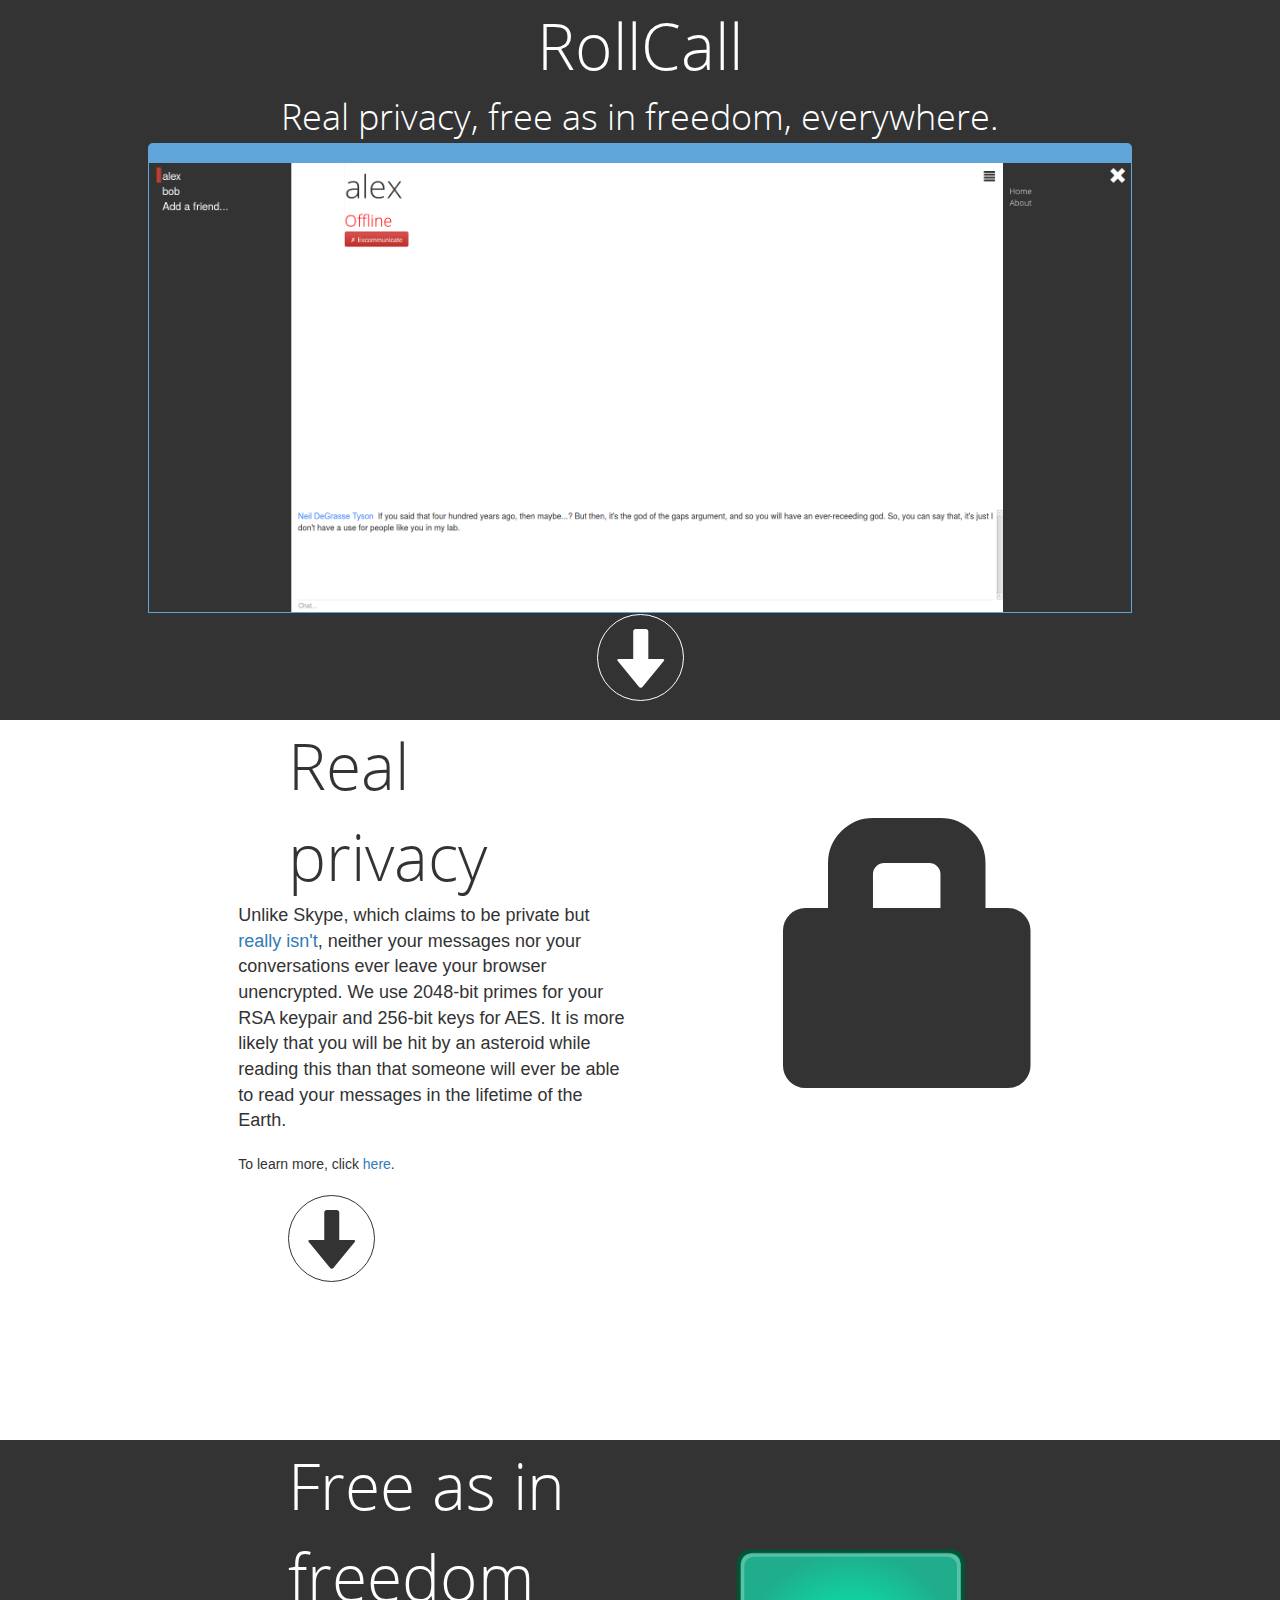
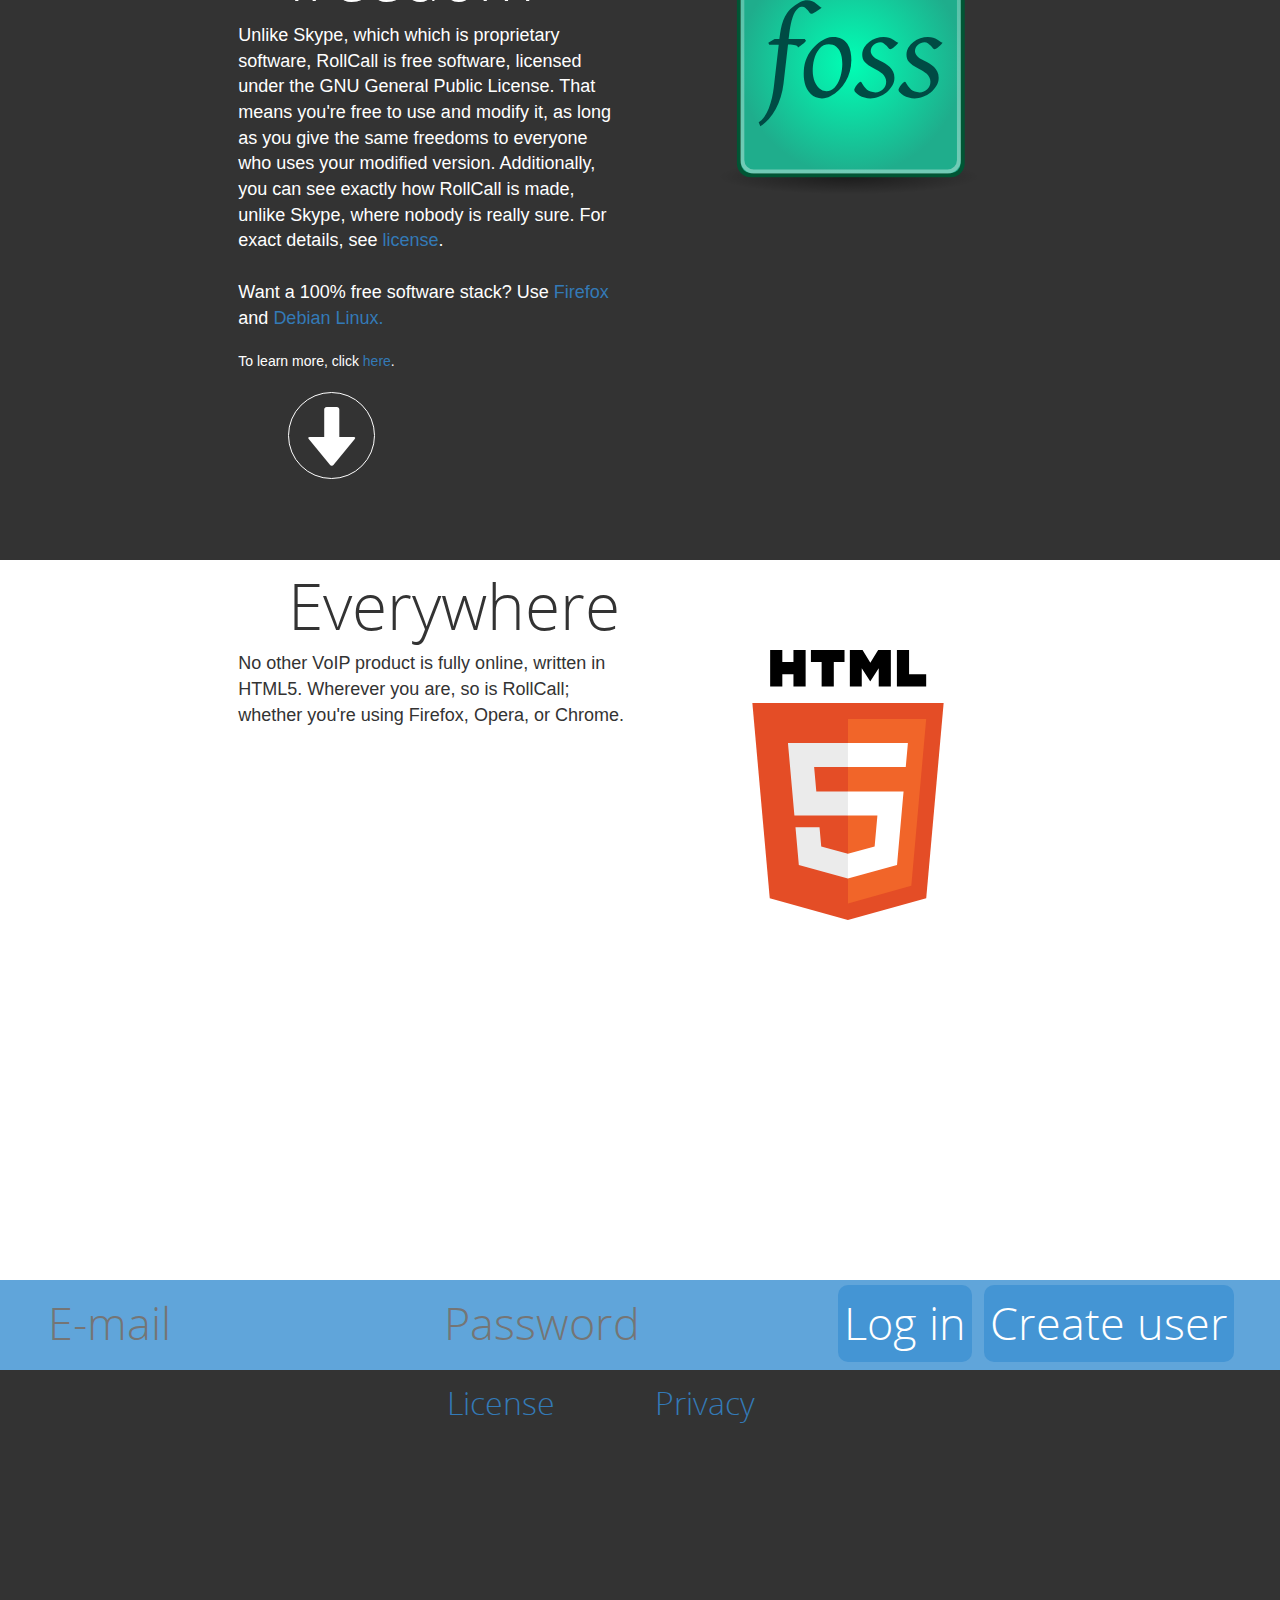
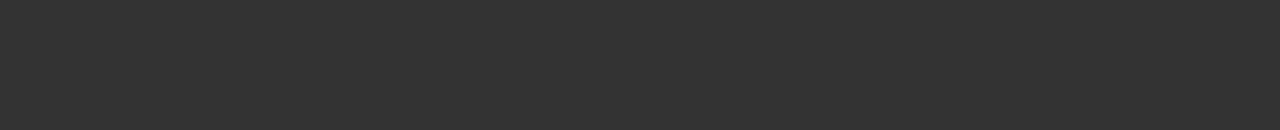
==== about.html @ acec9c81 "Initial commit" ====
<!DOCTYPE html>
<!--
    RollCall: Peer-to-peer communications and encrypted messaging in HTML5
    Copyright (C) 2015 Ethan White.

    This program is free software; you can redistribute it and/or
    modify it under the terms of the GNU General Public License
    as published by the Free Software Foundation, version 2; no
    other versions or revisions may be used under any circumstances.

    This program is distributed in the hope that it will be useful,
    but WITHOUT ANY WARRANTY; without even the implied warranty of
    MERCHANTABILITY or FITNESS FOR A PARTICULAR PURPOSE.  See the
    GNU General Public License for more details.

    You should have received a copy of the GNU General Public License
    along with this program, likely available in license.txt; if not, write to the
    Free Software Foundation, Inc., 51 Franklin Street, Fifth Floor,
    Boston, MA  02110-1301, USA.
-->
<html>
    <head>
        <meta charset="UTF-8"/>
        <title>About RollCall</title>
        <!-- JQuery -->
        <script type="text/javascript" src="jquery-1.11.1.min.js"></script>
        <!-- Bootstrap -->
        <script type="text/javascript" src="btsp/js/bootstrap.min.js"></script>
        <link rel="stylesheet" type="text/css" href="btsp/css/bootstrap.min.css"/>
        <link rel="stylesheet" type="text/css" href="btsp/css/bootstrap-theme.min.css"/>
        <!-- JQuery UI -->
        <script type="text/javascript" src="jquery-ui.js"></script>
        <link rel="stylesheet" type="text/css" href="jquery-ui.css">
        <!-- VelocityJS -->
        <script type="text/javascript" src="velocity.js"></script>
        <!-- Bootbox -->
        <script type="text/javascript" src="bootbox.min.js"></script>
        <!-- My stylesheet -->
        <link rel="stylesheet" type="text/css" href="styles_other.css"/>
        <link rel="stylesheet" type="text/css" href="about.css"/>
        <!-- Firebase for login -->
        <script type="text/javascript" src="firebase.js"></script>
    </head>
    <body>
        <script type="text/javascript" src="login.js"></script>
        <div class="section dark" id="section-1">
            <div class="osl white center">
                <div class="title-hero">RollCall</div>
                <div class="title">Real privacy, free as in freedom, everywhere.</div>
            </div>
            <!-- TODO: Re-take screenshot; it's just generally terrible. -->
            <center>
                <img class="browser-chrome" src="images/screenshot.png" style="height: calc(80vh - 250px)"/>
                <br/>
                <span class="scrollto glyphicon glyphicon-arrow-down white" elm="#section-2"></span>
            </center>
        </div>
        <!-- TODO: Encrypt RSA private keys with a passphrase -->
        <!-- TODO: Show a dialog & change RSA private keys to use WebCrypto & 2048 bits -->
        <div class="section" id="section-2">
            <div class="container-fluid">
                <div class="col-md-2">
                    <!-- Padding to the left -->
                </div>
                <div class="col-md-4">
                    <div class="osl title-hero margin-left-50">
                        Real privacy
                    </div>
                    <div class="med">
                        Unlike Skype, which claims to be private but <a href="https://defuse.ca/microsoft-reads-your-skype-messages.htm">really isn't</a>,
                        neither your messages nor your conversations ever leave your browser unencrypted. We use 2048-bit primes for your RSA keypair
                        and 256-bit keys for AES. It is more likely that you will be hit by an asteroid while reading this than that someone
                        will ever be able to read your messages in the lifetime of the Earth.
                    </div>
                    <br/>
                    To learn more, click <a href="privacy.html">here</a>.
                    <br/>
                    <br/>
                    <span class="scrollto glyphicon glyphicon-arrow-down margin-left-50" elm="#section-3"></span>
                </div>
                <div class="col-md-4">
                    <span class="glyphicon glyphicon-lock" style="font-size: 30vh; margin-top: 100px; margin-left: 10vw;"></span>
                </div>
            </div>
        </div>
        <div class="section dark white" id="section-3">
            <div class="container-fluid">
                <div class="col-md-2">
                    <!-- Padding to the left -->
                </div>
                <div class="col-md-4">
                    <div class="osl title-hero margin-left-50 white">
                        Free as in freedom
                    </div>
                    <div class="med">
                        Unlike Skype, which which is proprietary software, RollCall is free software, licensed under the GNU General Public License. That
                        means you're free to use and modify it, as long as you give the same freedoms to everyone who uses your modified version. Additionally,
                        you can see exactly how RollCall is made, unlike Skype, where nobody is really sure.
                        For exact details, see <a href="license.html">license</a>.<br/><br/>
                        Want a 100% free software stack? Use <a href="//www.mozilla.org/firefox">Firefox</a> and <a href="//www.debian.org">Debian Linux.</a>
                    </div>
                    <br/>
                    To learn more, click <a href="license.html">here</a>.
                    <br/>
                    <br/>
                    <span class="scrollto glyphicon glyphicon-arrow-down margin-left-50 white" elm="#section-4"></span>
                </div>
                <div class="col-md-4">
                    <!-- Free software logo from https://upload.wikimedia.org/wikipedia/commons/3/31/Free_and_open-source_software_logo_%282009%29.svg (Found at: ) -->
                    <center><img src="images/foss.svg" style="height: 30vh; margin-top: 10vh;"/></center>
                </div>
            </div>
        </div>
        <div class="section" id="section-4">
            <div class="container-fluid">
                <div class="col-md-2">
                    <!-- Padding to the left -->
                </div>
                <div class="col-md-4">
                    <div class="osl title-hero margin-left-50">
                        Everywhere
                    </div>
                    <div class="med">
                        No other VoIP product is fully online, written in HTML5. Wherever you are, so is RollCall; whether you're using Firefox, Opera, or Chrome.
                    </div>
                    <br/>
                    <br/>
                    <!-- <span class="scrollto glyphicon glyphicon-arrow-down margin-left-50 white" elm="#section-3"></span> -->
                </div>
                <div class="col-md-4">
                    <!-- Free software logo from https://upload.wikimedia.org/wikipedia/commons/3/31/Free_and_open-source_software_logo_%282009%29.svg (Found at: ) -->
                    <center><img src="images/html5.svg" style="height: 30vh; margin-top: 10vh;"/></center>
                </div>
            </div>
        </div>
        <div class="section" id="login-section" style="height: 10vh; background-color: rgb(96, 165, 218);">
            <center>
                <div id="login-1">
                    <input type="text" id="username-input" class="login-input" placeholder="E-mail"/>
                    <input type="password" id="password-input" class="login-input" placeholder="Password"/>
                    <button class="login-button" id="login-btn">Log in</button>
                    <button class="login-button" id="createuser-btn">Create user</button>
                </div>
                <div id="login-2">
                    <a href="index.html">Go to RollCall Webapp</a>
                </div>
            </center>
        </div>
        <div class="section dark white osl big" id="links-section" style="height: 40vh; padding-top: 10px;">
            <div class="container-fluid">
                <div class="col-md-4"></div>
                <div class="col-md-2">
                    <a href="license.html">License</a>
                </div>
                <div class="col-md-2">
                    <a href="privacy.html">Privacy</a>
                </div>
            </div>
        </div>
        <script type="text/javascript" src="myui.js"></script>
        <script type="text/javascript" src="menu.js"></script>
        <script type="text/javascript">
            try {
                var username = login.getEmail();
                $("#login-1").remove();
            } catch(e) {
                $("#login-2").remove();
                var doLogin = function() {
                    var uname = $("#username-input")[0].value;
                    var password = $("#password-input")[0].value;
                    login.login(uname, password, function(result) {
                        if(result.type == "fail") {
                            bootbox.alert("Failed to log in: " + result.data.code);
                        } else {
                            window.location.href = "index.html";
                        }
                    });
                }
                $("#login-btn").on("click", function() {
                    doLogin();
                });
                $("#username-input, #password-input").on("keypress", function(e) {
                    if(e.which == 13) {
                        doLogin();
                    }
                });
                $("#createuser-btn").on("click", function() {
                    var uname = $("#username-input")[0].value;
                    var password = $("#password-input")[0].value;
                    login.createUser(uname, password, function(result) {
                        if(result.type == "success") {
                            login.login(uname, password, function(result) {
                                if(result.type != "success") {
                                    alert("Please report this as a bug, and attach this information: " + JSON.stringify(result));
                                } else {
                                    window.location.href = "index.html";
                                }
                            });
                        } else {
                            bootbox.alert("Failed to create user: " + result.data.code);
                        }
                    })
                });
            }
        </script>
    </body>
</html>
---- styles_other.css ----
/*
 * RollCall: Peer-to-peer communications and encrypted messaging in HTML5
 * Copyright (C) 2015 Ethan White.
 * 
 * This program is free software; you can redistribute it and/or
 * modify it under the terms of the GNU General Public License
 * as published by the Free Software Foundation, version 2; no
 * other versions or revisions may be used under any circumstances.
 * 
 * This program is distributed in the hope that it will be useful,
 * but WITHOUT ANY WARRANTY; without even the implied warranty of
 * MERCHANTABILITY or FITNESS FOR A PARTICULAR PURPOSE.  See the
 * GNU General Public License for more details.
 * 
 * You should have received a copy of the GNU General Public License
 * along with this program, likely available in license.txt; if not, write to the
 * Free Software Foundation, Inc., 51 Franklin Street, Fifth Floor,
 * Boston, MA  02110-1301, USA.
*/
@font-face {
    font-family: 'Open Sans Light';
    src: url('fonts/OpenSans-Light-webfont.eot?#iefix') format('embedded-opentype'), url('fonts/OpenSans-Light-webfont.woff') format('woff'), url('fonts/OpenSans-Light-webfont.ttf') format('truetype');
    font-weight: normal;
    font-style: normal
}
@font-face{
    font-family:'Open Sans';
    src:url(http://mozorg.cdn.mozilla.net/media/fonts/OpenSans-Regular-webfont.eot);
    src:url(http://mozorg.cdn.mozilla.net/media/fonts/OpenSans-Regular-webfont.eot?#iefix) format('embedded-opentype'), url(http://mozorg.cdn.mozilla.net/media/fonts/OpenSans-Regular-webfont.woff) format('woff'),url(http://mozorg.cdn.mozilla.net/media/fonts/OpenSans-Regular-webfont.ttf) format('truetype'),url(http://mozorg.cdn.mozilla.net/media/fonts/OpenSans-Regular-webfont.svg#OpenSansRegular) format('svg');
    font-weight:400;
    font-style:normal
}
body {
    overflow-x: hidden;
}
.title-main {
    font-family: "Open Sans Light";
    text-align: center;
    font-size: 36px;
    display: block;
}
.osl {
    font-family: "Open Sans Light";
    color: rgb(51, 51, 51);
}
.white {
    color: white !important;
}
.title {
    font-size: 36px;
}
.title-hero {
    font-size: 64px;
}
.center {
    text-align: center;
}
.scrollto {
    border-radius: 50%;
    border: 1px solid rgb(51, 51, 51);
    font-size: 60px;
    padding: 10px;
    padding-right: 15px;
    padding-top: 15px;
    cursor: pointer;
}
.scrollto.white {
    border: 1px solid white !important;
    color: white;
}
.dark {
    background-color: rgb(51, 51, 51);
}
.opensans {
    font-family: "Open Sans Light";
}
#menu-icon {
    position: absolute;
    top: 10px;
    right: 10px;
    transition: background-color 0.5s, color 0.5s;
    -webkit-transition: background-color 0.5s, color 0.5s;
    background-color: transparent;
    border-radius: 4px;
    width: 40px;
    height: 40px;
    font-size: 25px;
    padding-left: 7px;
    padding-top: 2px;
    cursor: pointer;
}
#menu-icon:hover {
    background-color: rgb(51, 51, 51);
    color: white;
}
.sidebar {
    height: 100vh;
    width: 15vw;
    background-color: #333;
    position: absolute;
    right: -15vw;
    top: 0px;
    transition: right 0.4s, box-shadow 0.4s;
    -webkit-transition: right 0.4s, box-shadow 0.4s;
    color: white;
    box-shadow: 0px 0px 5px 5px black;
}
.sidebar-close {
    position: absolute;
    right: 10px;
    top: 10px;
    z-index: 100;
    font-size: 40px;
    cursor: pointer;
}
.sidebar-item {
    font-size: 18px;
    cursor: pointer;
    font-family: "Open Sans Light", sans-serif;
}
.sidebar-hidden {
    box-shadow: none !important;
}
.sidebar-items {
    margin-top: 50px;
    margin-left: 15px;
}
.section {
    height: 80vh;
    width: 100vw;
}
.browser-chrome {
    border: 1px solid rgb(96, 165, 218);
    border-top-width: 20px;
    border-top-left-radius: 5px;
    border-top-right-radius: 5px;
}
.margin-left-50 {
    margin-left: 50px;
}
.med {
    font-size: 18px;
}
.big {
    font-size: 32px;
}
.logged-in-title {
    position: absolute;
    top: 7px;
    left: 7px;
    font-size: 16px;
    font-family: "Open Sans Light";
}
input.plain[type=text], input.plain[type=password] {
    background-color: transparent;
    border: none;
}
.screen-width {
    width: 100vw;
}
.my-button {
    border: none;
    border-radius: 10px;
    background-color: rgb(64, 64, 64);
    padding: 6px;
    transition: background-color 0.4s;
}
.my-button:hover {
    background-color: rgb(56, 56, 56);
}
::-moz-selection {
    background-color: #b3d4fc;
}
::-webkit-selection {
    background-color: #b3d4fc;
}
::-ms-selection {
    background-color: #b3d4fc;
}
::selection {
    background-color: #b3d4fc;
}
---- about.css ----
.login-input {
    color: white;
    height: 8vh;
    margin-top: auto;
    background: none;
    border: none;
    border-radius: none;
    width: 30vw;
}
#login-section {
    font-size: 5vh;
    color: white;
    font-family: "Open Sans Light";
    padding-top: 0.6vh;
}
.login-button {
    border: none;
    border-radius: 10px;
    background-color: rgb(68, 149, 212);
    padding: 6px;
    transition: background-color 0.4s;
}
.login-button:hover {
    background-color: rgb(58, 127, 180);
}
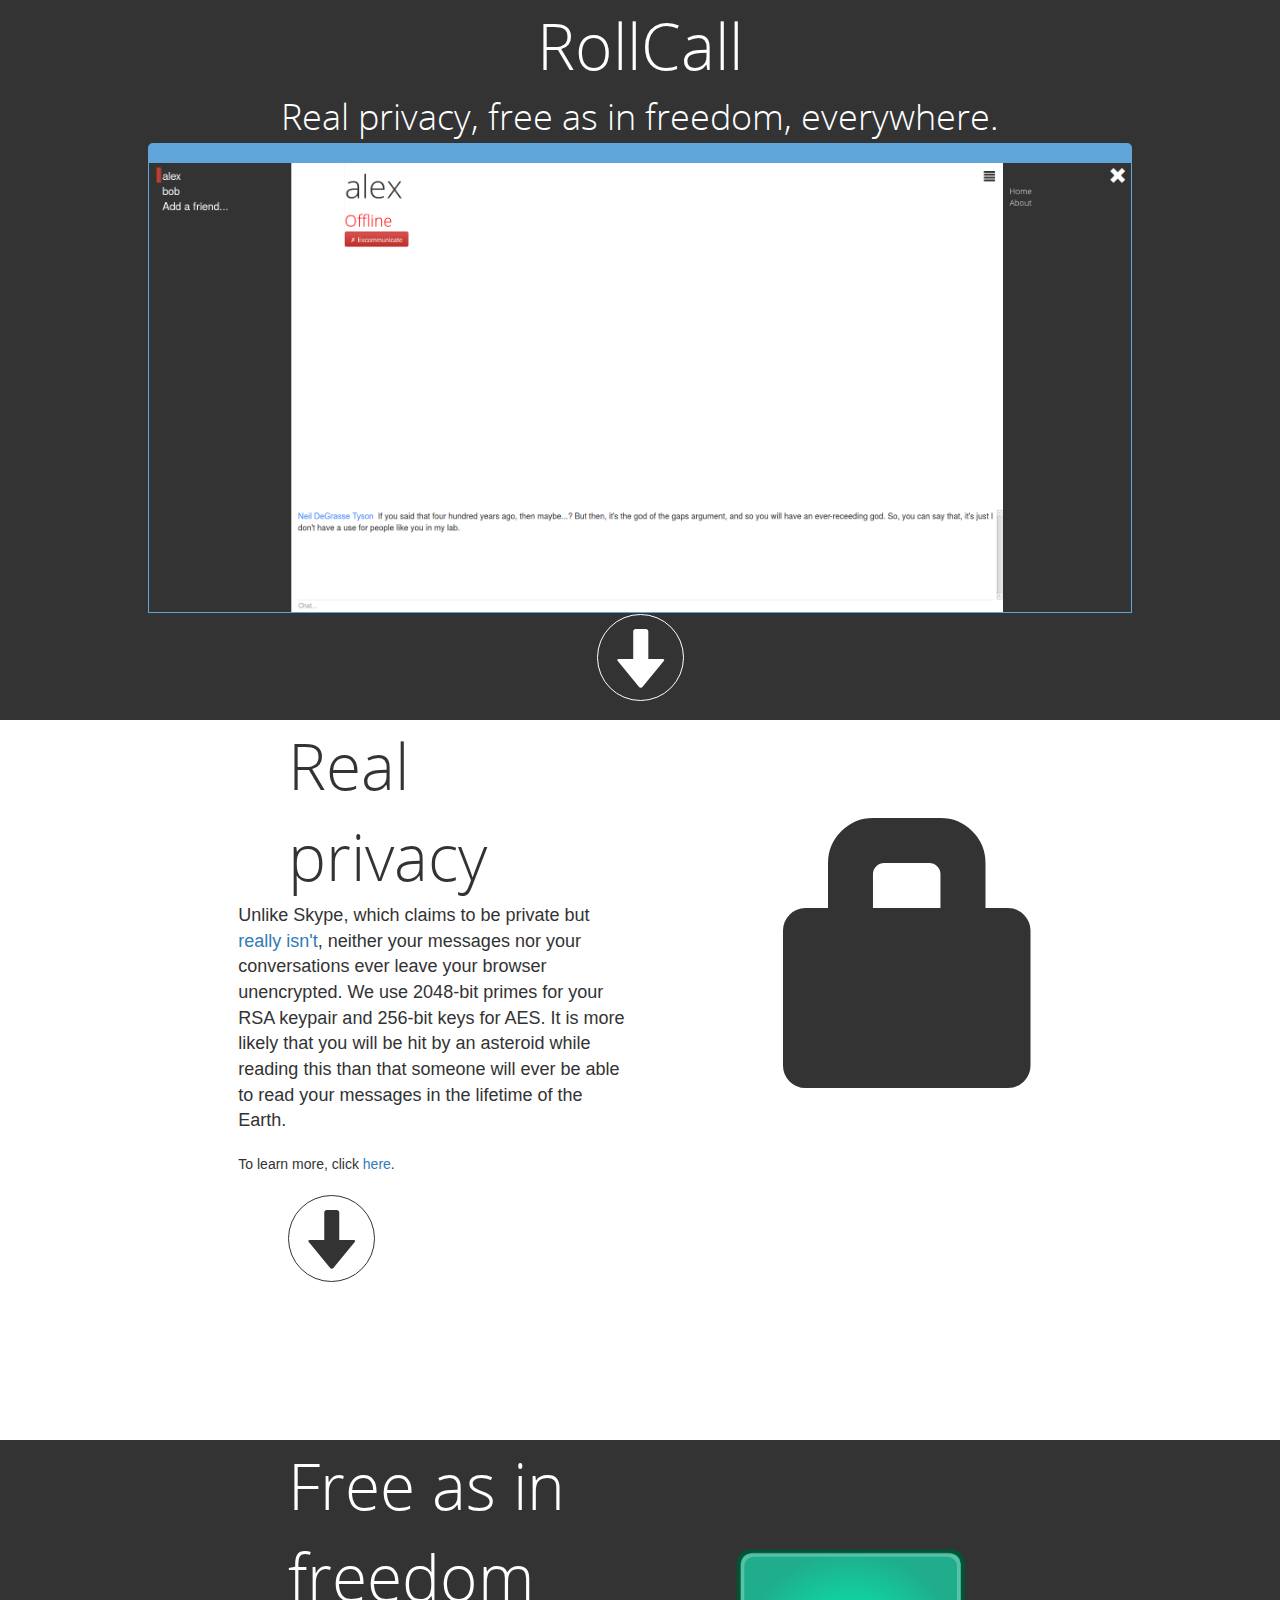
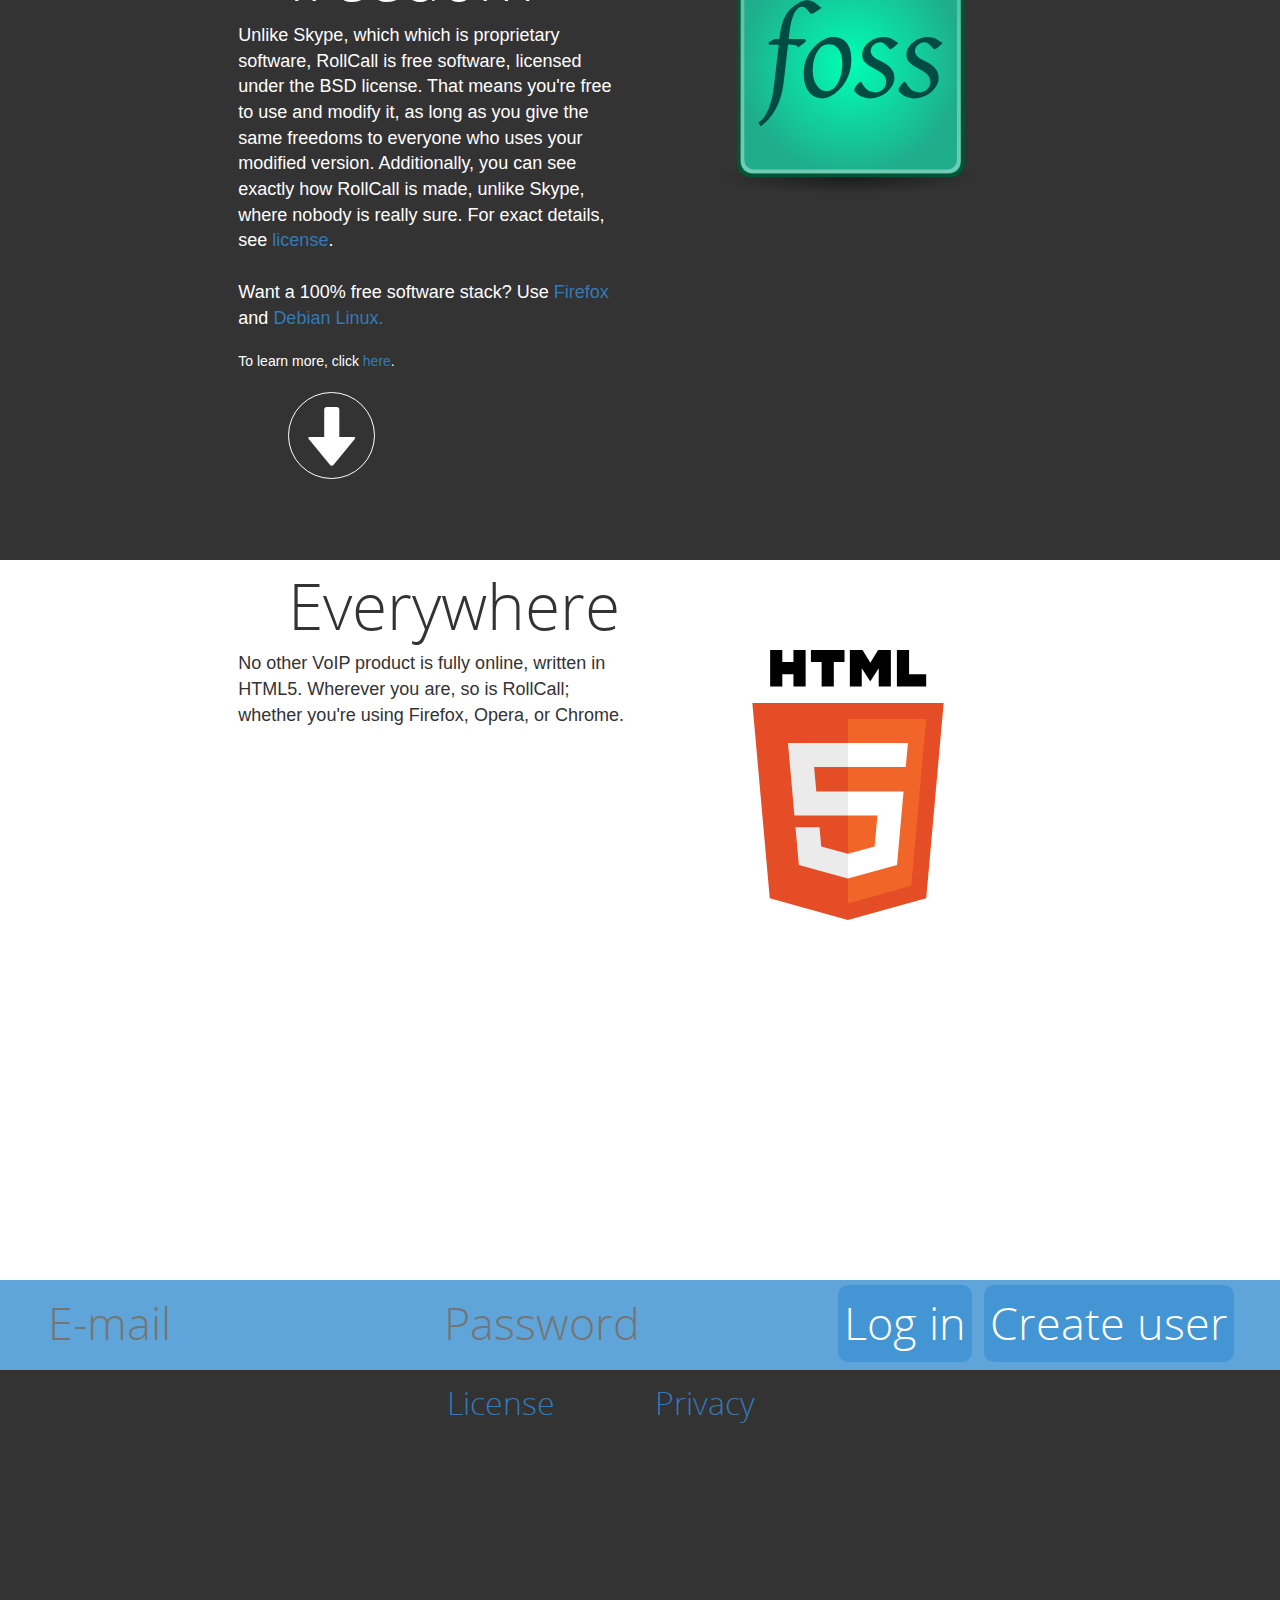
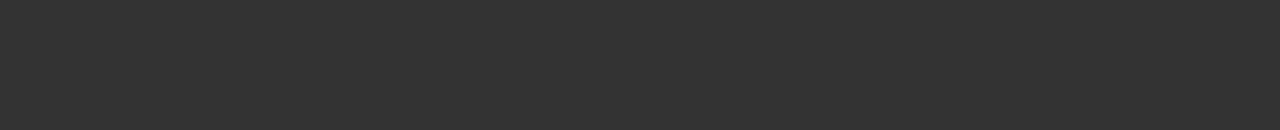
==== commit 6826c903: "Updated 'GNU GPL' to 'BSD license'" ====
--- a/about.html
+++ b/about.html
@@ -1,22 +1,15 @@
 <!DOCTYPE html>
 <!--
-    RollCall: Peer-to-peer communications and encrypted messaging in HTML5
-    Copyright (C) 2015 Ethan White.
-
-    This program is free software; you can redistribute it and/or
-    modify it under the terms of the GNU General Public License
-    as published by the Free Software Foundation, version 2; no
-    other versions or revisions may be used under any circumstances.
-
-    This program is distributed in the hope that it will be useful,
-    but WITHOUT ANY WARRANTY; without even the implied warranty of
-    MERCHANTABILITY or FITNESS FOR A PARTICULAR PURPOSE.  See the
-    GNU General Public License for more details.
-
-    You should have received a copy of the GNU General Public License
-    along with this program, likely available in license.txt; if not, write to the
-    Free Software Foundation, Inc., 51 Franklin Street, Fifth Floor,
-    Boston, MA  02110-1301, USA.
+    Copyright (c) 2015 Ethan White. All rights reserved.
+    Redistribution and use in source and binary forms, with or without modification, are permitted provided that the following conditions are met:
+      1. Redistributions of source code must retain the above copyright notice, this list of conditions and the following disclaimer.
+      2. Redistributions in binary form must reproduce the above copyright notice, this list of conditions and the following disclaimer in the documentation
+         and/or other materials provided with the distribution.
+      3. Neither the name of the copyright holder nor the names of its contributors may be used to endorse or promote products derived from this software without specific prior written permission.
+    THIS SOFTWARE IS PROVIDED BY THE COPYRIGHT HOLDERS AND CONTRIBUTORS "AS IS" AND ANY EXPRESS OR IMPLIED WARRANTIES, INCLUDING, BUT NOT LIMITED TO, THE IMPLIED WARRANTIES OF MERCHANTABILITY AND
+    FITNESS FOR A PARTICULAR PURPOSE ARE DISCLAIMED. IN NO EVENT SHALL THE COPYRIGHT HOLDER OR CONTRIBUTORS BE LIABLE FOR ANY DIRECT, INDIRECT, INCIDENTAL, SPECIAL, EXEMPLARY, OR CONSEQUENTIAL
+    DAMAGES (INCLUDING, BUT NOT LIMITED TO, PROCUREMENT OF SUBSTITUTE GOODS OR SERVICES; LOSS OF USE, DATA, OR PROFITS; OR BUSINESS INTERRUPTION) HOWEVER CAUSED AND ON ANY THEORY OF LIABILITY,
+    WHETHER IN CONTRACT, STRICT LIABILITY, OR TORT (INCLUDING NEGLIGENCE OR OTHERWISE) ARISING IN ANY WAY OUT OF THE USE OF THIS SOFTWARE, EVEN IF ADVISED OF THE POSSIBILITY OF SUCH DAMAGE.
 -->
 <html>
     <head>
@@ -93,10 +86,11 @@
                         Free as in freedom
                     </div>
                     <div class="med">
-                        Unlike Skype, which which is proprietary software, RollCall is free software, licensed under the GNU General Public License. That
+                        Unlike Skype, which which is proprietary software, RollCall is free software, licensed under the BSD license. That
                         means you're free to use and modify it, as long as you give the same freedoms to everyone who uses your modified version. Additionally,
                         you can see exactly how RollCall is made, unlike Skype, where nobody is really sure.
-                        For exact details, see <a href="license.html">license</a>.<br/><br/>
+                        For exact details, see <a href="license.html">license</a>.<br/>
+                        <br/>
                         Want a 100% free software stack? Use <a href="//www.mozilla.org/firefox">Firefox</a> and <a href="//www.debian.org">Debian Linux.</a>
                     </div>
                     <br/>
--- a/styles_other.css
+++ b/styles_other.css
@@ -1,21 +1,14 @@
-/*
- * RollCall: Peer-to-peer communications and encrypted messaging in HTML5
- * Copyright (C) 2015 Ethan White.
- * 
- * This program is free software; you can redistribute it and/or
- * modify it under the terms of the GNU General Public License
- * as published by the Free Software Foundation, version 2; no
- * other versions or revisions may be used under any circumstances.
- * 
- * This program is distributed in the hope that it will be useful,
- * but WITHOUT ANY WARRANTY; without even the implied warranty of
- * MERCHANTABILITY or FITNESS FOR A PARTICULAR PURPOSE.  See the
- * GNU General Public License for more details.
- * 
- * You should have received a copy of the GNU General Public License
- * along with this program, likely available in license.txt; if not, write to the
- * Free Software Foundation, Inc., 51 Franklin Street, Fifth Floor,
- * Boston, MA  02110-1301, USA.
+/**
+ * Copyright (c) 2015 Ethan White. All rights reserved.
+ * Redistribution and use in source and binary forms, with or without modification, are permitted provided that the following conditions are met:
+ *   1. Redistributions of source code must retain the above copyright notice, this list of conditions and the following disclaimer.
+ *   2. Redistributions in binary form must reproduce the above copyright notice, this list of conditions and the following disclaimer in the documentation
+ *      and/or other materials provided with the distribution.
+ *   3. Neither the name of the copyright holder nor the names of its contributors may be used to endorse or promote products derived from this software without specific prior written permission.
+ * THIS SOFTWARE IS PROVIDED BY THE COPYRIGHT HOLDERS AND CONTRIBUTORS "AS IS" AND ANY EXPRESS OR IMPLIED WARRANTIES, INCLUDING, BUT NOT LIMITED TO, THE IMPLIED WARRANTIES OF MERCHANTABILITY AND
+ * FITNESS FOR A PARTICULAR PURPOSE ARE DISCLAIMED. IN NO EVENT SHALL THE COPYRIGHT HOLDER OR CONTRIBUTORS BE LIABLE FOR ANY DIRECT, INDIRECT, INCIDENTAL, SPECIAL, EXEMPLARY, OR CONSEQUENTIAL
+ * DAMAGES (INCLUDING, BUT NOT LIMITED TO, PROCUREMENT OF SUBSTITUTE GOODS OR SERVICES; LOSS OF USE, DATA, OR PROFITS; OR BUSINESS INTERRUPTION) HOWEVER CAUSED AND ON ANY THEORY OF LIABILITY,
+ * WHETHER IN CONTRACT, STRICT LIABILITY, OR TORT (INCLUDING NEGLIGENCE OR OTHERWISE) ARISING IN ANY WAY OUT OF THE USE OF THIS SOFTWARE, EVEN IF ADVISED OF THE POSSIBILITY OF SUCH DAMAGE.
 */
 @font-face {
     font-family: 'Open Sans Light';
--- a/about.css
+++ b/about.css
@@ -1,3 +1,15 @@
+/**
+ * Copyright (c) 2015 Ethan White. All rights reserved.
+ * Redistribution and use in source and binary forms, with or without modification, are permitted provided that the following conditions are met:
+ *   1. Redistributions of source code must retain the above copyright notice, this list of conditions and the following disclaimer.
+ *   2. Redistributions in binary form must reproduce the above copyright notice, this list of conditions and the following disclaimer in the documentation
+ *      and/or other materials provided with the distribution.
+ *   3. Neither the name of the copyright holder nor the names of its contributors may be used to endorse or promote products derived from this software without specific prior written permission.
+ * THIS SOFTWARE IS PROVIDED BY THE COPYRIGHT HOLDERS AND CONTRIBUTORS "AS IS" AND ANY EXPRESS OR IMPLIED WARRANTIES, INCLUDING, BUT NOT LIMITED TO, THE IMPLIED WARRANTIES OF MERCHANTABILITY AND
+ * FITNESS FOR A PARTICULAR PURPOSE ARE DISCLAIMED. IN NO EVENT SHALL THE COPYRIGHT HOLDER OR CONTRIBUTORS BE LIABLE FOR ANY DIRECT, INDIRECT, INCIDENTAL, SPECIAL, EXEMPLARY, OR CONSEQUENTIAL
+ * DAMAGES (INCLUDING, BUT NOT LIMITED TO, PROCUREMENT OF SUBSTITUTE GOODS OR SERVICES; LOSS OF USE, DATA, OR PROFITS; OR BUSINESS INTERRUPTION) HOWEVER CAUSED AND ON ANY THEORY OF LIABILITY,
+ * WHETHER IN CONTRACT, STRICT LIABILITY, OR TORT (INCLUDING NEGLIGENCE OR OTHERWISE) ARISING IN ANY WAY OUT OF THE USE OF THIS SOFTWARE, EVEN IF ADVISED OF THE POSSIBILITY OF SUCH DAMAGE.
+*/
 .login-input {
     color: white;
     height: 8vh;
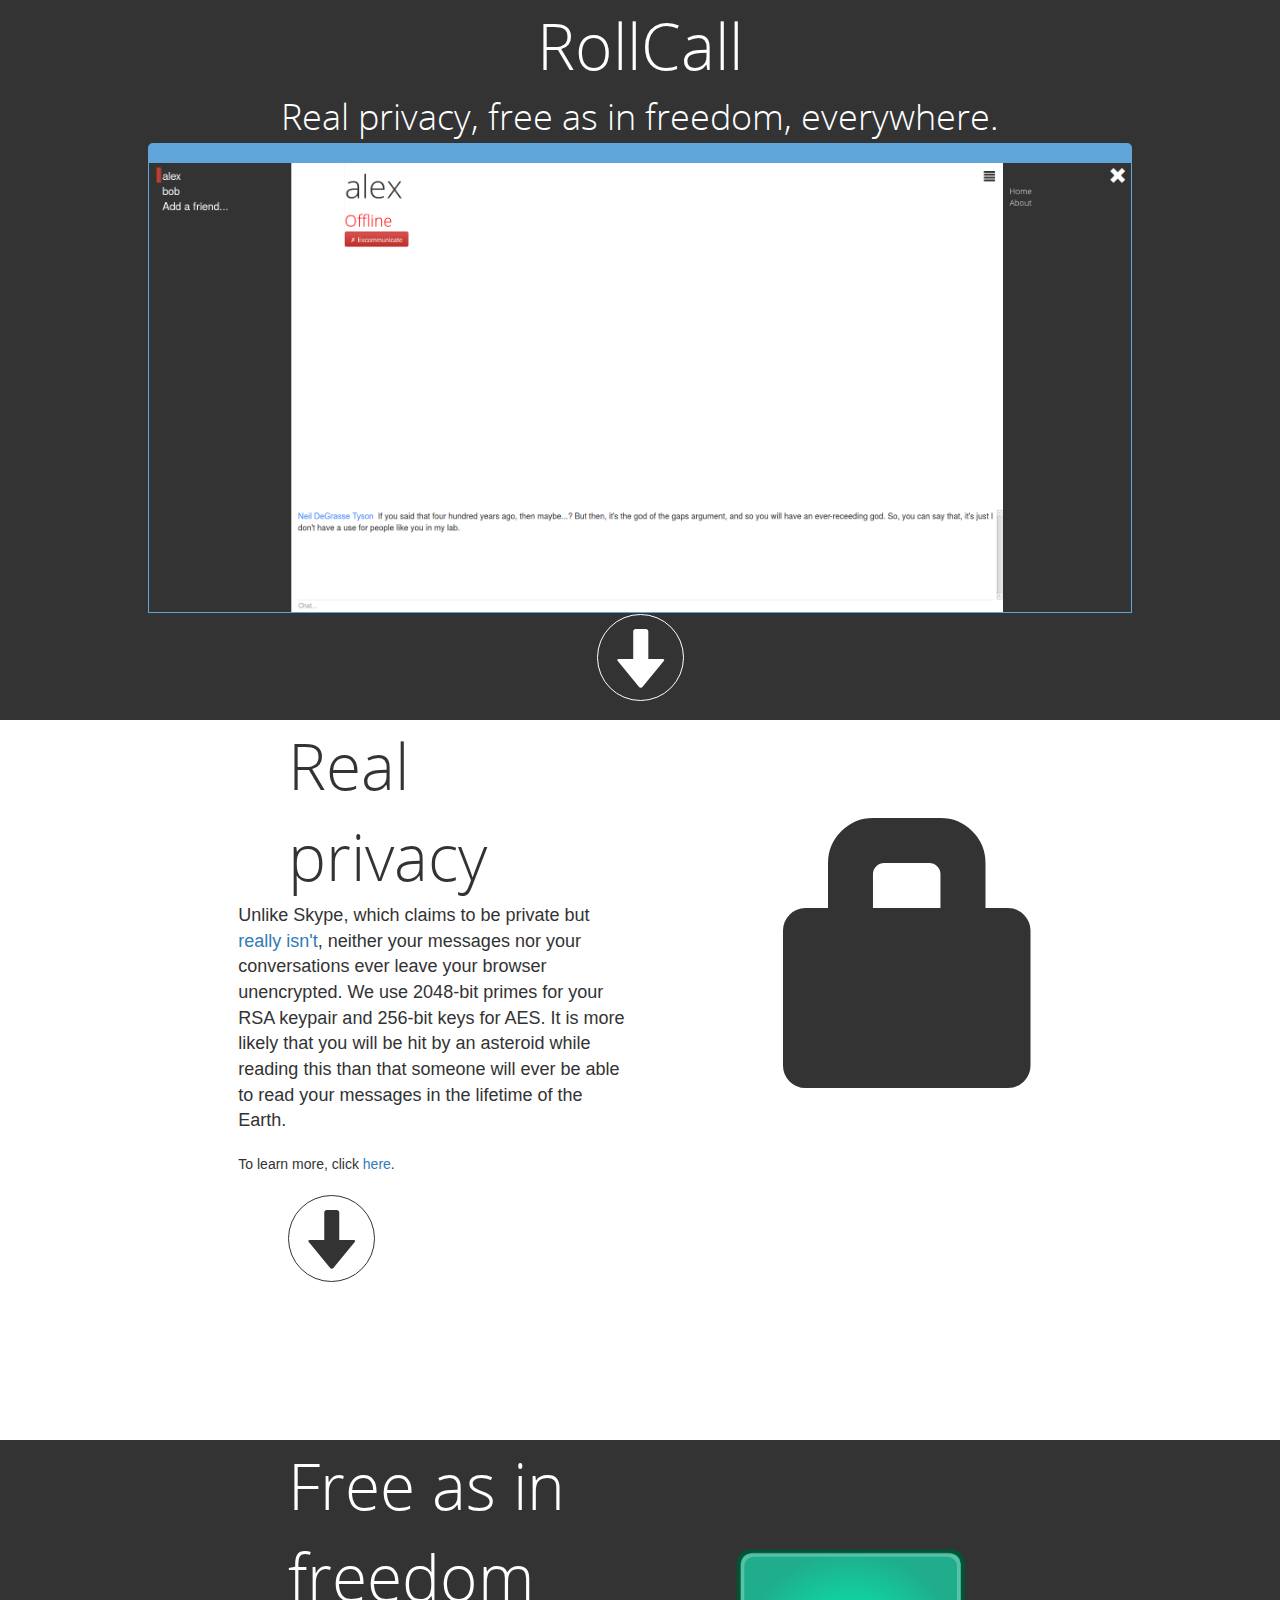
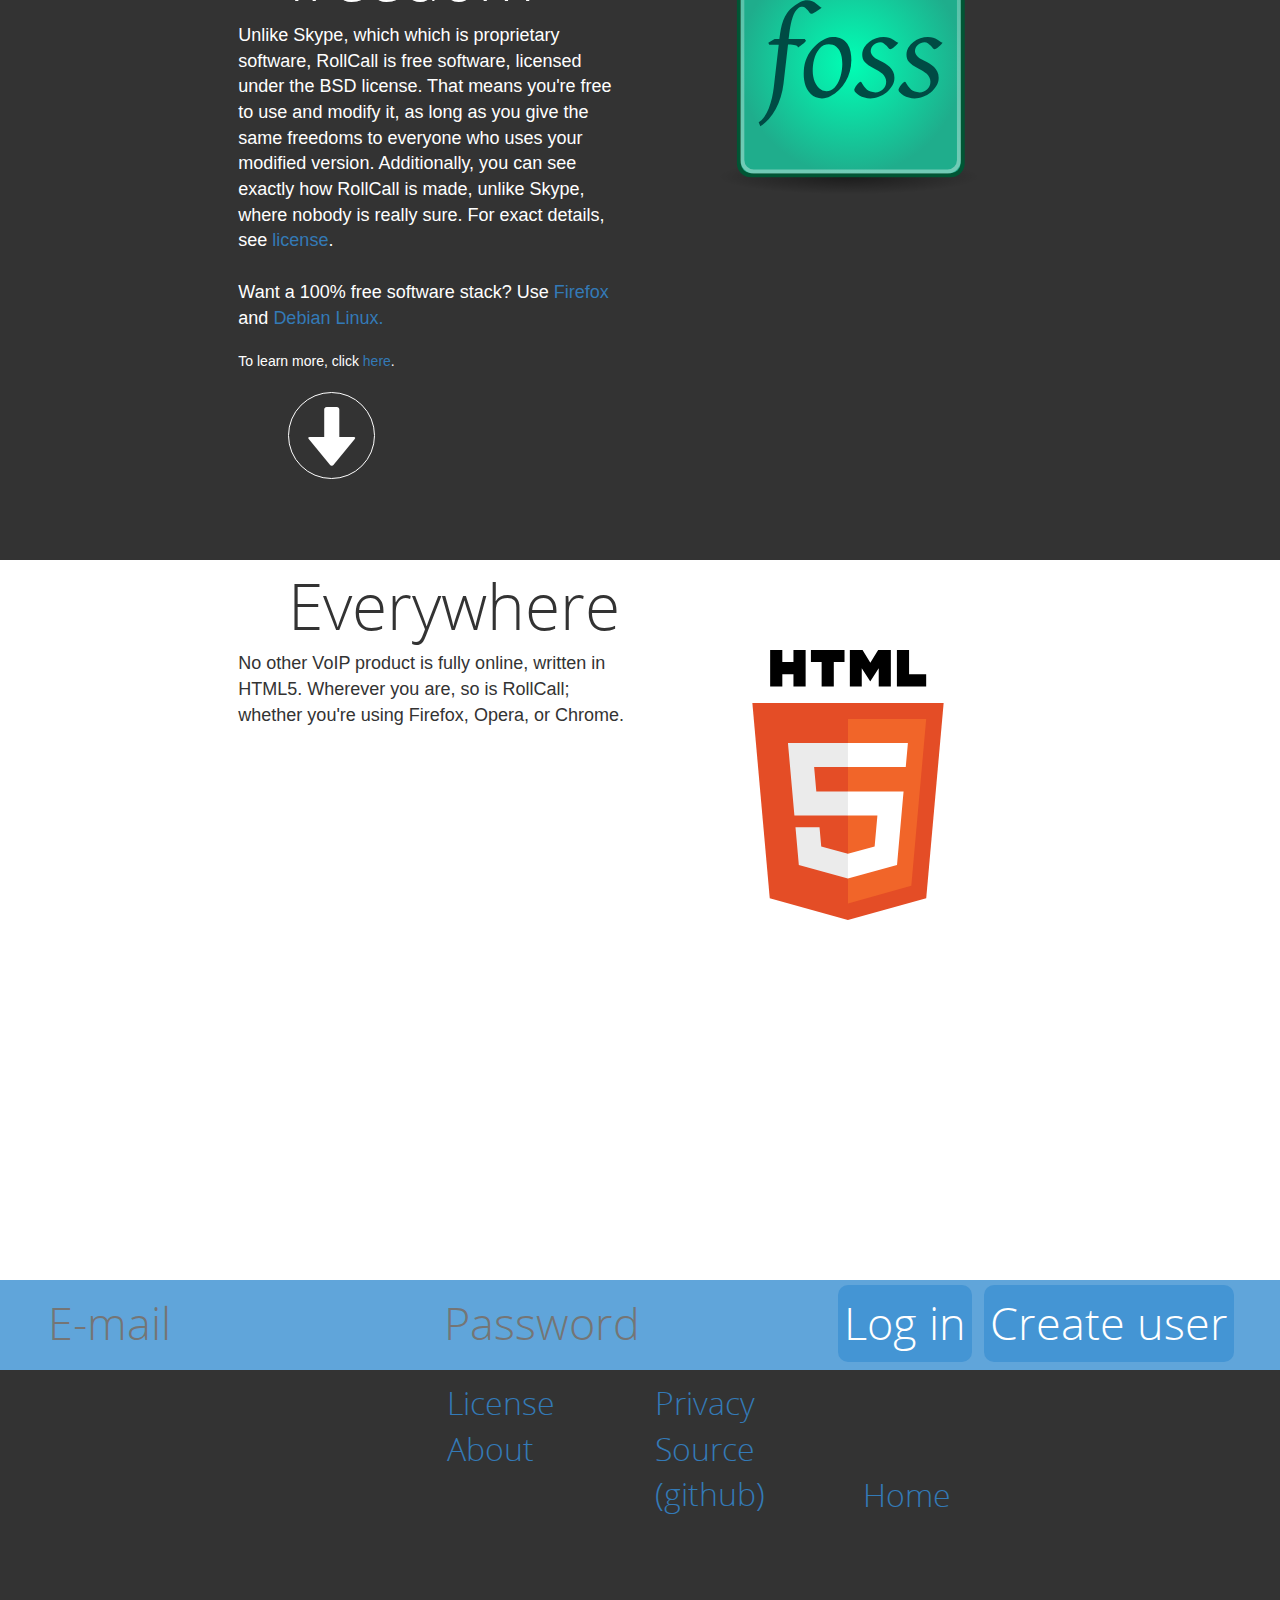
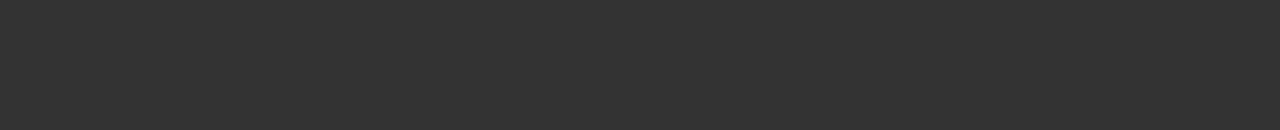
==== commit cc157b68: "Bottombar on all the things" ====
--- a/about.html
+++ b/about.html
@@ -140,17 +140,7 @@
                 </div>
             </center>
         </div>
-        <div class="section dark white osl big" id="links-section" style="height: 40vh; padding-top: 10px;">
-            <div class="container-fluid">
-                <div class="col-md-4"></div>
-                <div class="col-md-2">
-                    <a href="license.html">License</a>
-                </div>
-                <div class="col-md-2">
-                    <a href="privacy.html">Privacy</a>
-                </div>
-            </div>
-        </div>
+        <script type="text/javascript" src="bottombar.js"></script>
         <script type="text/javascript" src="myui.js"></script>
         <script type="text/javascript" src="menu.js"></script>
         <script type="text/javascript">
--- a/styles_other.css
+++ b/styles_other.css
@@ -95,6 +95,9 @@
     top: 0px;
     transition: right 0.4s, box-shadow 0.4s;
     -webkit-transition: right 0.4s, box-shadow 0.4s;
+    transition-timing-function: ease-in-out;
+    -webkit-transition-timing-function: ease-in-out;
+    -moz-transition-timing-function: ease-in-out;
     color: white;
     box-shadow: 0px 0px 5px 5px black;
 }
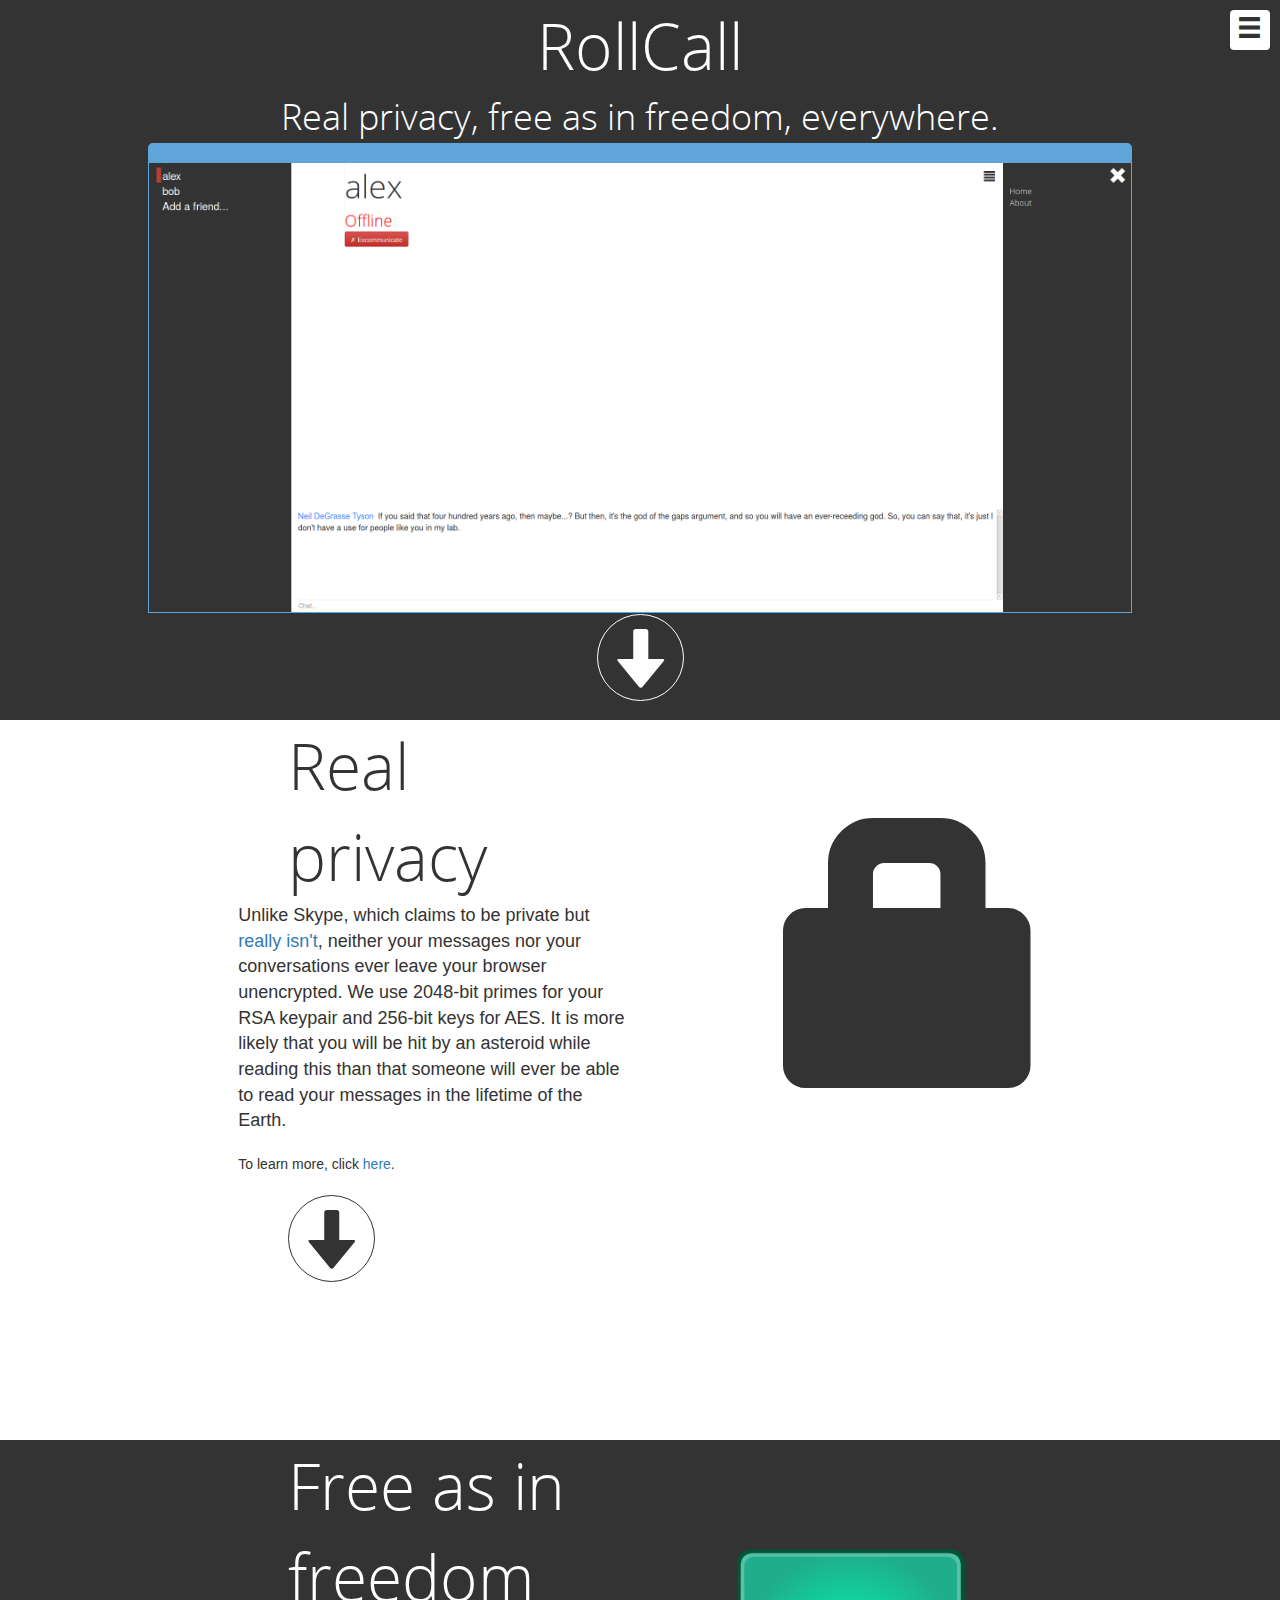
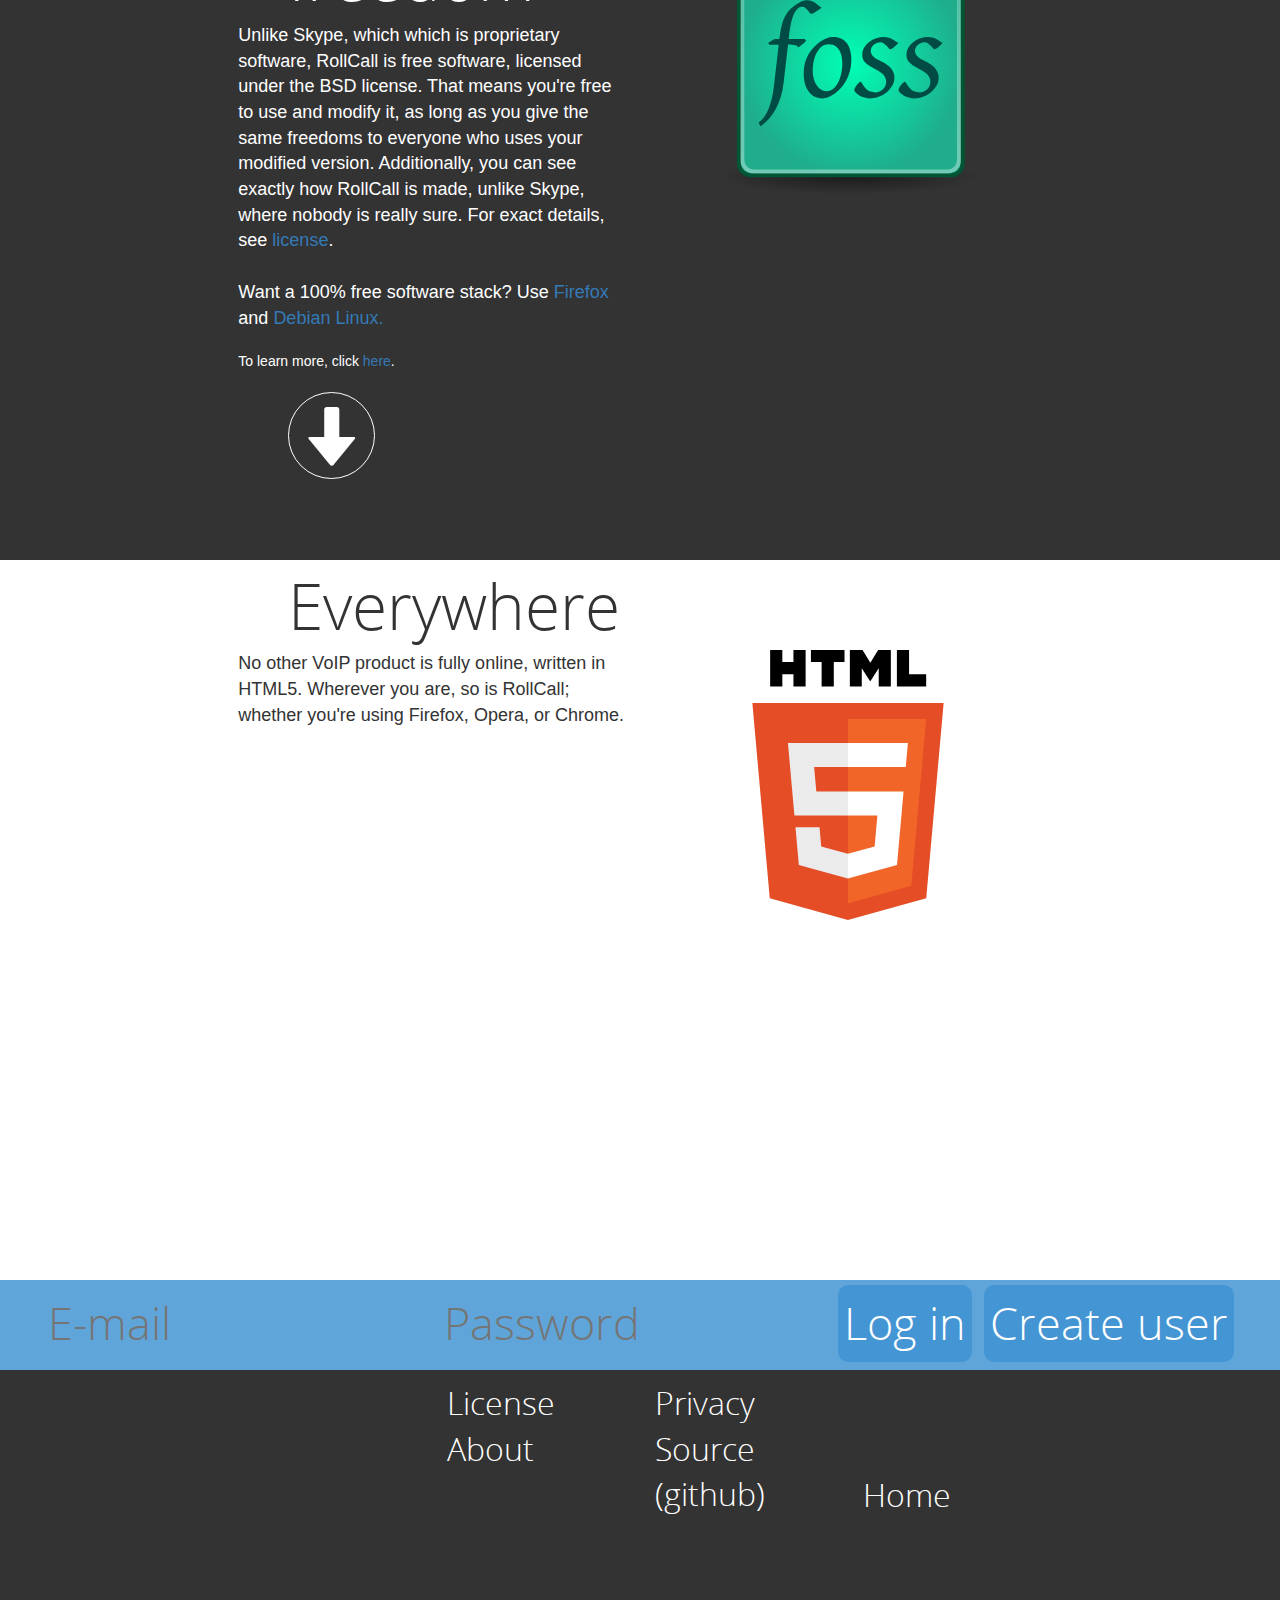
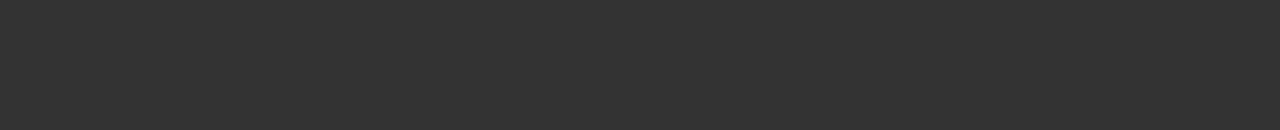
==== commit 59e0345e: "Prototype support site" ====
--- a/about.html
+++ b/about.html
@@ -21,9 +21,6 @@
         <script type="text/javascript" src="btsp/js/bootstrap.min.js"></script>
         <link rel="stylesheet" type="text/css" href="btsp/css/bootstrap.min.css"/>
         <link rel="stylesheet" type="text/css" href="btsp/css/bootstrap-theme.min.css"/>
-        <!-- JQuery UI -->
-        <script type="text/javascript" src="jquery-ui.js"></script>
-        <link rel="stylesheet" type="text/css" href="jquery-ui.css">
         <!-- VelocityJS -->
         <script type="text/javascript" src="velocity.js"></script>
         <!-- Bootbox -->
--- a/styles_other.css
+++ b/styles_other.css
@@ -10,6 +10,7 @@
  * DAMAGES (INCLUDING, BUT NOT LIMITED TO, PROCUREMENT OF SUBSTITUTE GOODS OR SERVICES; LOSS OF USE, DATA, OR PROFITS; OR BUSINESS INTERRUPTION) HOWEVER CAUSED AND ON ANY THEORY OF LIABILITY,
  * WHETHER IN CONTRACT, STRICT LIABILITY, OR TORT (INCLUDING NEGLIGENCE OR OTHERWISE) ARISING IN ANY WAY OUT OF THE USE OF THIS SOFTWARE, EVEN IF ADVISED OF THE POSSIBILITY OF SUCH DAMAGE.
 */
+@import url("menu.css");
 @font-face {
     font-family: 'Open Sans Light';
     src: url('fonts/OpenSans-Light-webfont.eot?#iefix') format('embedded-opentype'), url('fonts/OpenSans-Light-webfont.woff') format('woff'), url('fonts/OpenSans-Light-webfont.ttf') format('truetype');
@@ -73,53 +74,18 @@
     right: 10px;
     transition: background-color 0.5s, color 0.5s;
     -webkit-transition: background-color 0.5s, color 0.5s;
-    background-color: transparent;
+    background-color: white;
     border-radius: 4px;
     width: 40px;
     height: 40px;
     font-size: 25px;
     padding-left: 7px;
-    padding-top: 2px;
+    padding-top: 3px;
     cursor: pointer;
 }
 #menu-icon:hover {
     background-color: rgb(51, 51, 51);
     color: white;
-}
-.sidebar {
-    height: 100vh;
-    width: 15vw;
-    background-color: #333;
-    position: absolute;
-    right: -15vw;
-    top: 0px;
-    transition: right 0.4s, box-shadow 0.4s;
-    -webkit-transition: right 0.4s, box-shadow 0.4s;
-    transition-timing-function: ease-in-out;
-    -webkit-transition-timing-function: ease-in-out;
-    -moz-transition-timing-function: ease-in-out;
-    color: white;
-    box-shadow: 0px 0px 5px 5px black;
-}
-.sidebar-close {
-    position: absolute;
-    right: 10px;
-    top: 10px;
-    z-index: 100;
-    font-size: 40px;
-    cursor: pointer;
-}
-.sidebar-item {
-    font-size: 18px;
-    cursor: pointer;
-    font-family: "Open Sans Light", sans-serif;
-}
-.sidebar-hidden {
-    box-shadow: none !important;
-}
-.sidebar-items {
-    margin-top: 50px;
-    margin-left: 15px;
 }
 .section {
     height: 80vh;
@@ -139,13 +105,6 @@
 }
 .big {
     font-size: 32px;
-}
-.logged-in-title {
-    position: absolute;
-    top: 7px;
-    left: 7px;
-    font-size: 16px;
-    font-family: "Open Sans Light";
 }
 input.plain[type=text], input.plain[type=password] {
     background-color: transparent;
